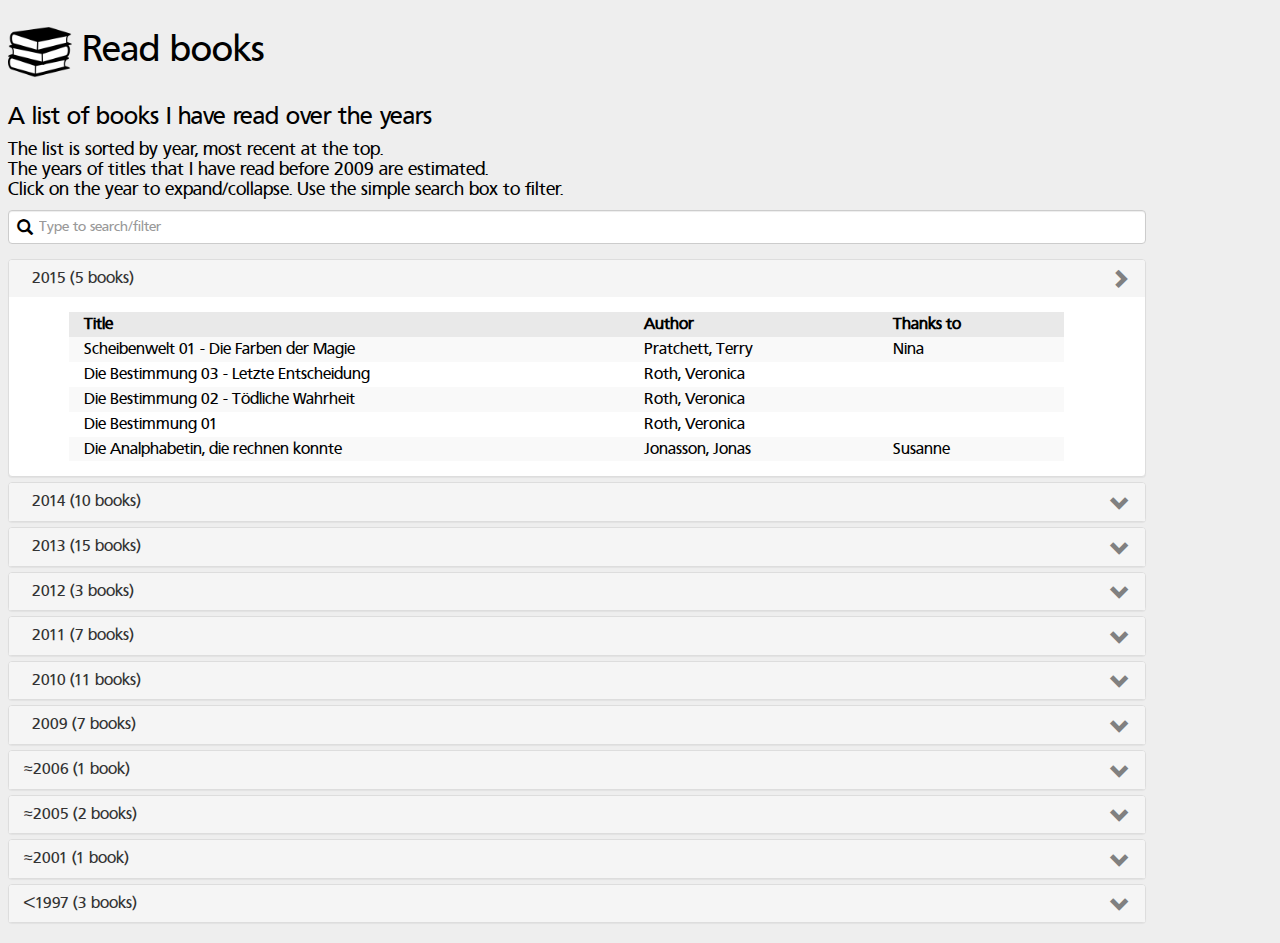
==== books/books.html @ e48e3c10 "Initial upload" ====
<!DOCTYPE html>
<html lang="de">
<head>
    <!-- Features -->
    <!-- collapsable table (2015-06-14) -->
    <!-- build table yearwise (2015-06-14) -->
    <!-- realtime search and filter (2015-06-14) -->
    <!-- dynamically striped table (2015-06-14) -->
    <!-- dynamically book numbers per year (2015-06-14) -->
    <!-- search box clear button (2015-06-15) -->
    <!-- add book cover images (in progress) -->
    <!-- password protection (in progress) -->

    <meta charset="utf-8">
    <meta http-equiv="X-UA-Compatible" content="IE=edge">
    <meta name="viewport" content="width=device-width, height=device-height, initial-scale=1">
    <title>Read books</title>

    <!-- Bootstrap -->
    <link href="../css/bootstrap.min.css" rel="stylesheet">
    <!-- jQuery (necessary for Bootstrap's JavaScript plugins) -->
    <script src="../js/jquery-1.11.3.min.js"></script>
    <!-- Include all compiled plugins (below), or include individual files as needed -->
    <script src="../js/bootstrap.min.js"></script>

    <!-- style sheet -->
    <link href="../css/books.css" rel="stylesheet">
    <!-- import read books data -->
    <script src="../js/books-data.js"></script>
    <!-- import read books scripts -->
    <script src="../js/books.js"></script>

    <link rel="icon" href="../images/books32.png" type="image/png" sizes="32x32"> 
</head>
<body>
    <h1><img src="../images/books.png" alt="" height="64px"/> Read books</h1>
    <h3>A list of books I have read over the years</h3>
    <h4>The list is sorted by year, most recent at the top.<br />
    The years of titles that I have read before 2009 are estimated.<br />
    Click on the year to expand/collapse. Use the simple search box to filter.</h4>

<div class="form-group has-feedback has-clear">  
    <div class="inner-addon left-addon">
        <i class="glyphicon glyphicon-search"></i>
        <input id="search" type="text" class="form-control" id="inputClear" placeholder="Type to search/filter">
        <span class="glyphicon glyphicon-remove-sign form-control-feedback form-control-clear" aria-hidden="true"></span>
        <span class="sr-only">Clear input content</span>
    </div>
</div>

<!--
    <input class="hasclear" type="text" id="search" placeholder="Type to search/filter">
    <span class="clearer glyphicon glyphicon-remove-circle form-control-feedback"></span>
-->
    <div class="panel-group" id="accordion">
        <script>
            populateList(sorted_books);
        </script>
    </div>
</body>
</html>
---- css/books.css ----
/*
  sticky notes styles
*/

@font-face {
    font-family: "frutiger_bqblack";
    src: url("../fonts/FrutigerBQ-Black-webfont.eot");
    }
@font-face {
    font-family: "frutiger_bqblack";
    src: url([data-uri]) format("woff"),
         url("../fonts/FrutigerBQ-Black-webfont.ttf") format("truetype"),
         url("../fonts/FrutigerBQ-Black-webfont.svg#frutiger_bqregular") format("svg");
    font-weight: normal;
    font-style: normal;
}

@font-face {
    font-family: "frutiger_bqroman";
    src: url("../fonts/FrutigerBQ-Roman-webfont.eot");
    }
@font-face {
    font-family: "frutiger_bqroman";
    src: url([data-uri]) format("woff"),
         url("../fonts/FrutigerBQ-Roman-webfont.ttf") format("truetype"),
         url("../fonts/FrutigerBQ-Roman-webfont.svg#frutiger_bqregular") format("svg");
    font-weight: normal;
    font-style: normal;
}

@font-face {
    font-family: "helvetica_ultra_compressedRg";
    src: url("../fonts/Helvetica-UltraCompressed-webfont.eot");
    }
@font-face {
    font-family: "helvetica_ultra_compressedRg";
    src: url([data-uri]) format("woff"),
         url("../fonts/Helvetica-UltraCompressed-webfont.ttf") format("truetype"),
         url("../fonts/Helvetica-UltraCompressed-webfont.svg#helvetica_ultra_compressedRg") format("svg");
    font-weight: normal;
    font-style: normal;
}

@font-face {
    font-family: "Glyphicons Halflings";
    src: url("../fonts/glyphicons-halflings-regular-webfont.eot");
    }

@font-face {
    font-family: "Glyphicons Halflings";
    src: url([data-uri]) format("woff"),
         url("../fonts/glyphicons-halflings-regular-webfont.ttf") format("truetype"),
         url("../fonts/glyphicons-halflings-regular-webfont.svg#Glyphicons Halflings") format("svg");
    font-weight: normal;
    font-style: normal;
}

body {
    background: #eee;
    color: #000;
    margin: 8px;
    font-family: "frutiger_bqroman", arial, sans-serif;
    font-size: 12pt;
}

input, .form-control {
    margin-bottom: 10px;
    width: 90%;
    min-width: 600px;
}

.form-horizontal .form-group {
    margin-right: 0px;
    margin-left: 0px;
}

table {
    width: 90%;
    margin-left: auto; 
    margin-right: auto;
}

th {
    background: #E9E9E9;
}

th.title {
    width: 56.25%;
}

th.author {
    width: 25.00%;
}

th.thanks {
    width: 18.75%;
}

th, td {
    padding: 1px 15px;
}

#table tr.odd{
    background-color: #F9F9F9;
}

.has-feedback.has-clear {
  /* Remove Internet Explorer native clear button */
}
.has-feedback.has-clear input::-ms-clear {
  display: none;
}
.has-feedback.has-clear .form-control-clear {
  color: #bbb;
  color: rgba(0, 0, 0, 0.4);
  pointer-events: auto;
  padding-top: 0px;
}
.has-feedback.has-clear .form-control-clear:hover {
  color: #777;
  color: rgba(0, 0, 0, 0.7);
  cursor: pointer;
  cursor: hand;
}

.has-feedback.has-clear.has-empty-value .form-control-clear {
  display: none;
}

.form-control-feedback {
  right: 10%;
}

/* enable absolute positioning */
.inner-addon { 
    position: relative; 
}

/* style icon */
.inner-addon i.glyphicon {
  position: absolute;
  padding: 9px;
  pointer-events: none;
}

/* align icon */
.left-addon i.glyphicon  { left:  0px;}
.right-addon i.glyphicon { right: 0px;}

/* add padding  */
.left-addon input  { padding-left:  30px; }
.right-addon input { padding-right: 30px; }

.panel-group {
    width: 90%;
    min-width: 600px;
}

/* collapse */
.panel-heading.accordion-toggle:after {
    font-family: "Glyphicons Halflings";
    content: "\e080";
    float: right;
    position: relative;
    bottom: 23px;
    font-size: 15pt;
    color: grey;
	-webkit-transform: rotate(0deg);
	-moz-transform: rotate(0deg);
	-ms-transform: rotate(0deg);
	-o-transform: rotate(0deg);
	transform: rotate(0deg);
    -moz-transition: ease;
    -o-transition: ease;
    -webkit-transition: ease;
    transition: ease;
    -moz-transition-duration: 0.3s;
    -o-transition-duration: 0.3s;
    -webkit-transition-duration: 0.3s;
    transition-duration: 0.3s;
}
.panel-heading.accordion-toggle.collapsed:after {
	-webkit-transform: rotate(90deg);
	-moz-transform: rotate(90deg);
	-ms-transform: rotate(90deg);
	-o-transform: rotate(90deg);
	transform: rotate(90deg);
    -moz-transition: ease;
    -o-transition: ease;
    -webkit-transition: ease;
    transition: ease;
    -moz-transition-duration: 0.3s;
    -o-transition-duration: 0.3s;
    -webkit-transition-duration: 0.3s;
    transition-duration: 0.3s;
}

.panel-heading:hover {
    cursor: pointer;
    cursor: hand;
}

.panel-heading:hover {
    background: #ffffff;
}

.collapse {
    width: 100%;
}
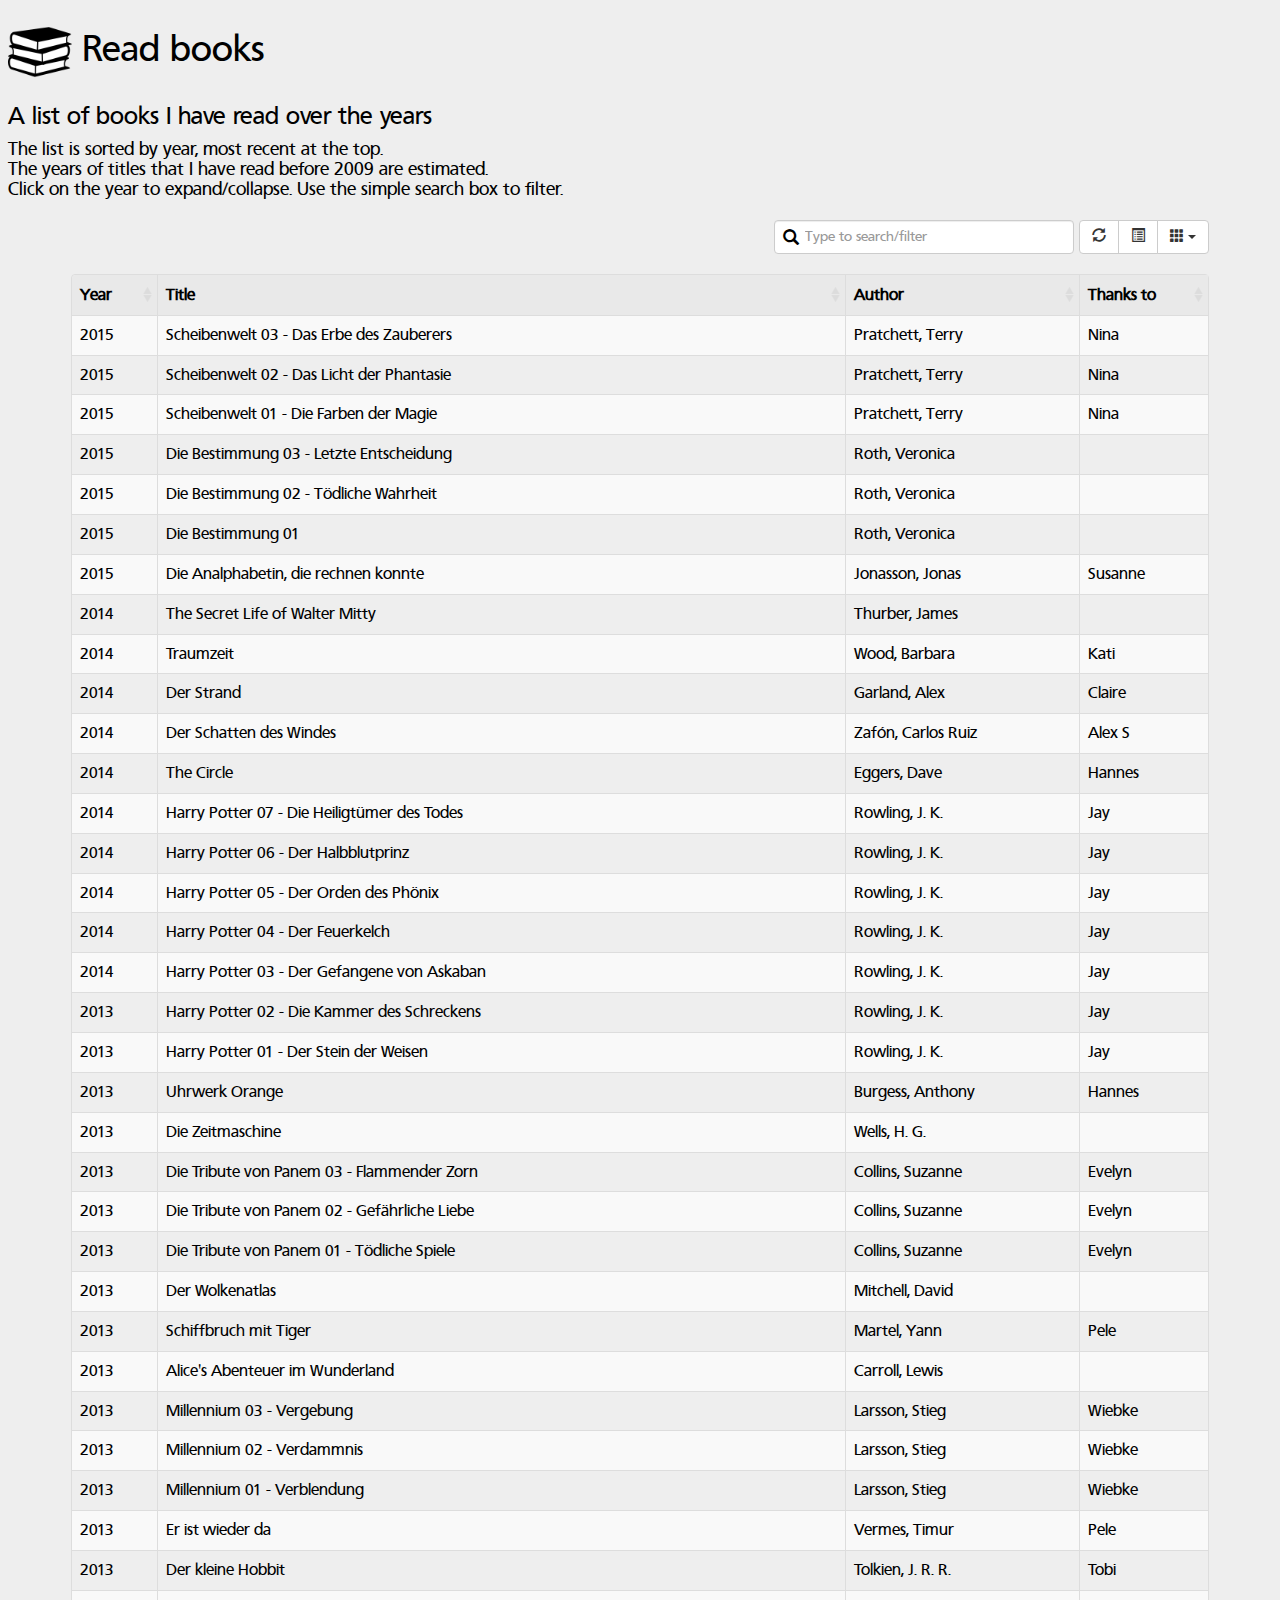
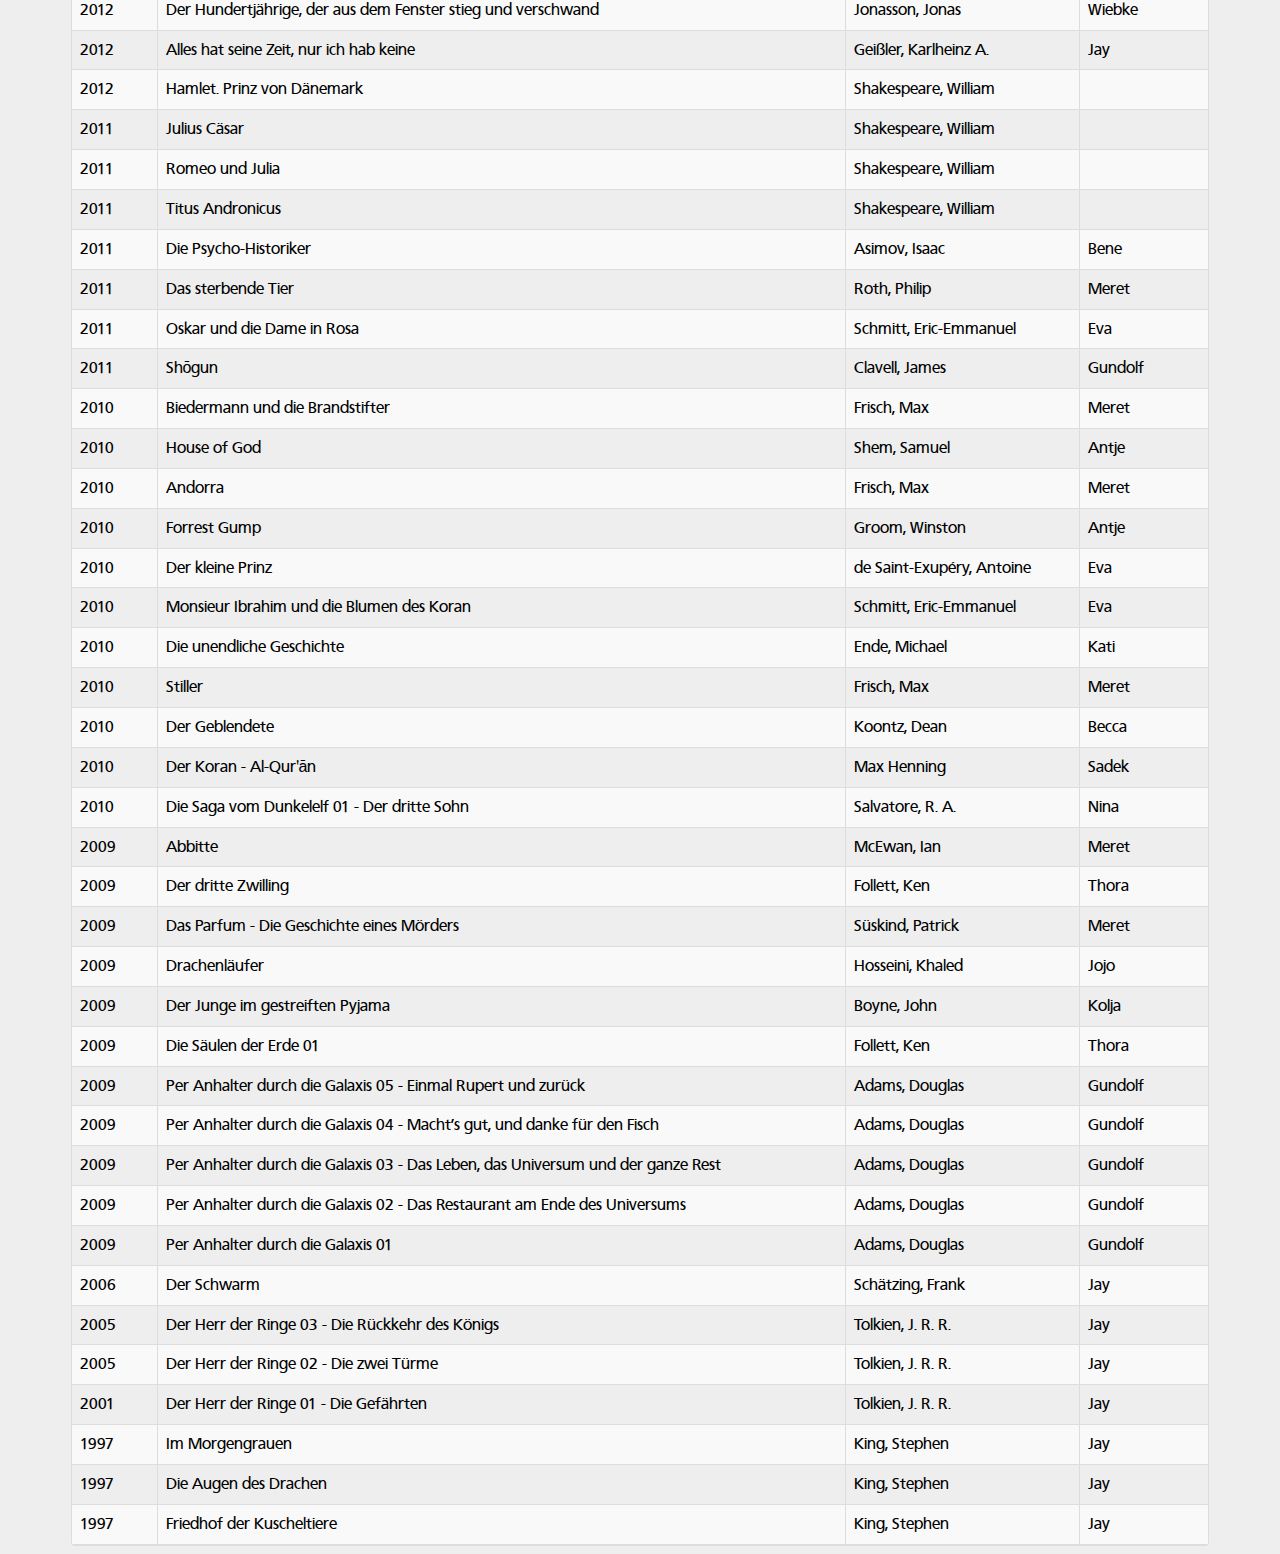
==== commit fda395fd: "Update" ====
--- a/books/books.html
+++ b/books/books.html
@@ -24,13 +24,15 @@
     <script src="../js/bootstrap.min.js"></script>
 
     <!-- style sheet -->
+    <link href="../css/bootstrap-table.css" rel="stylesheet">
     <link href="../css/books.css" rel="stylesheet">
     <!-- import read books data -->
     <script src="../js/books-data.js"></script>
     <!-- import read books scripts -->
+    <script src="../js/bootstrap-table.js"></script>
     <script src="../js/books.js"></script>
 
-    <link rel="icon" href="../images/books32.png" type="image/png" sizes="32x32"> 
+    <link rel="icon" href="../images/books32.png" type="image/png" sizes="32x32">
 </head>
 <body>
     <h1><img src="../images/books.png" alt="" height="64px"/> Read books</h1>
@@ -39,7 +41,28 @@
     The years of titles that I have read before 2009 are estimated.<br />
     Click on the year to expand/collapse. Use the simple search box to filter.</h4>
 
-<div class="form-group has-feedback has-clear">  
+<!--
+    data-url="../js/books.json"
+ -->
+    <table data-toggle="table"
+           data-url="../js/books.json"
+           data-search="true"
+           data-show-refresh="true"
+           data-show-toggle="true"
+           data-show-columns="true" class="table-striped">
+        <thead>
+        <tr>
+            <th data-field="year" data-sortable="true">Year</th>
+            <th data-field="title" data-sortable="true">Title</th>
+            <th data-field="author" data-sortable="true">Author</th>
+            <th data-field="thanks" data-sortable="true">Thanks to</th>
+        </tr>
+        </thead>
+    </table>
+
+
+<!--
+<div class="form-group has-feedback has-clear">
     <div class="inner-addon left-addon">
         <i class="glyphicon glyphicon-search"></i>
         <input id="search" type="text" class="form-control" id="inputClear" placeholder="Type to search/filter">
@@ -47,15 +70,17 @@
         <span class="sr-only">Clear input content</span>
     </div>
 </div>
-
+ -->
 <!--
     <input class="hasclear" type="text" id="search" placeholder="Type to search/filter">
     <span class="clearer glyphicon glyphicon-remove-circle form-control-feedback"></span>
 -->
+<!--
     <div class="panel-group" id="accordion">
         <script>
             populateList(sorted_books);
         </script>
     </div>
+-->
 </body>
-</html>+</html>
--- a/css/books.css
+++ b/css/books.css
@@ -63,10 +63,10 @@
     font-size: 12pt;
 }
 
-input, .form-control {
+input.form-control {
     margin-bottom: 10px;
-    width: 90%;
-    min-width: 600px;
+    width: 50%;
+    min-width: 300px;
 }
 
 .form-horizontal .form-group {
@@ -74,10 +74,11 @@
     margin-left: 0px;
 }
 
-table {
+.bootstrap-table {
     width: 90%;
-    margin-left: auto; 
+    margin-left: auto;
     margin-right: auto;
+    min-width: 600px;
 }
 
 th {
@@ -127,13 +128,9 @@
   display: none;
 }
 
-.form-control-feedback {
-  right: 10%;
-}
-
 /* enable absolute positioning */
-.inner-addon { 
-    position: relative; 
+.inner-addon {
+    position: relative;
 }
 
 /* style icon */
@@ -206,4 +203,4 @@
 
 .collapse {
     width: 100%;
-}+}
